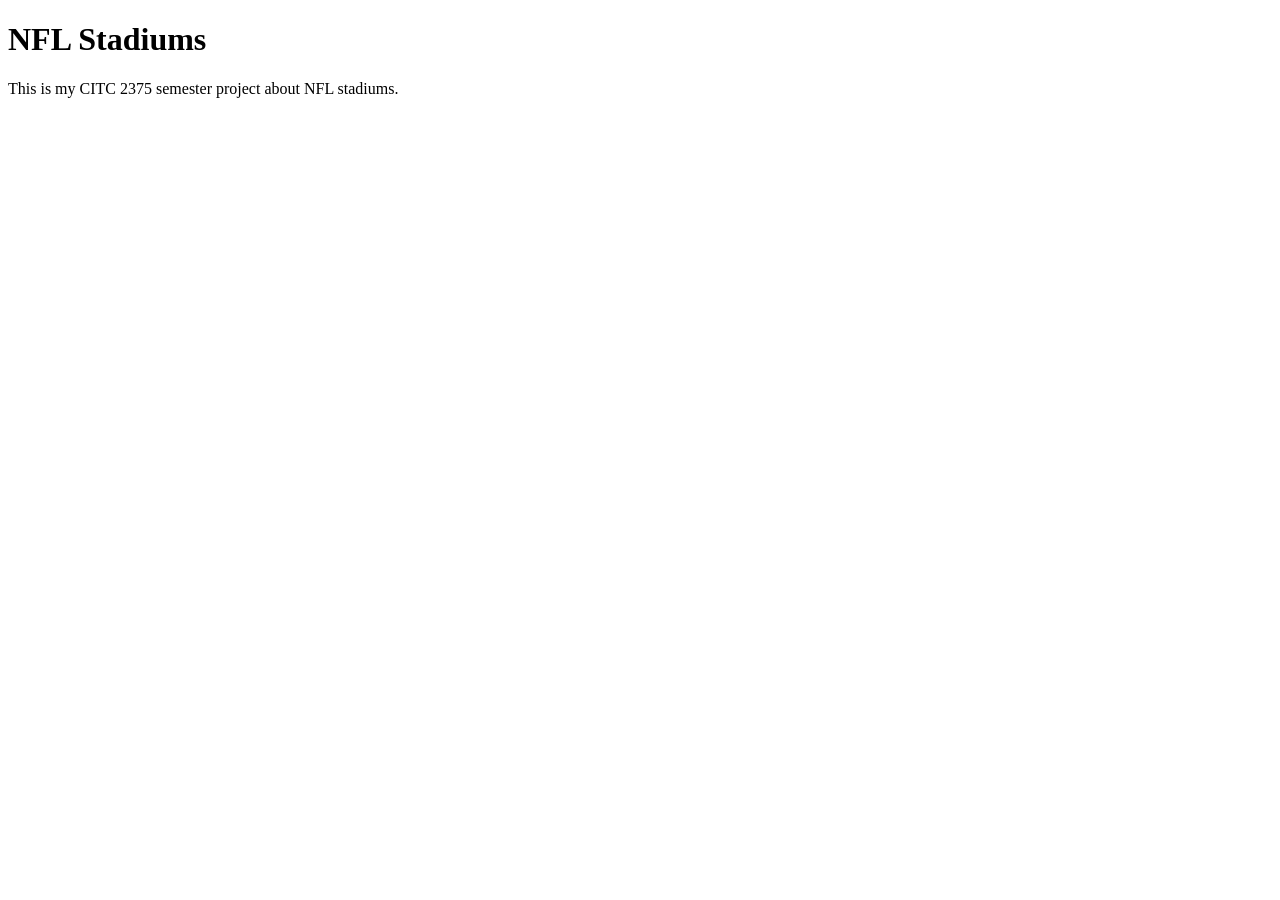
==== client/index.html @ 0c6fed37 "changed project description" ====
<!doctype html>
<html lang="en">
<head>
  <meta charset="UTF-8">
  <meta name="viewport" content="width=device-width, initial-scale=1.0">
  <title>NFL Stadiums</title>
</head>
<body>
  <header>
    <h1>NFL Stadiums</h1>
  </header>
  <main>
    <p>This is my CITC 2375 semester project about NFL stadiums.</p>
  </main>
</body>
</html>
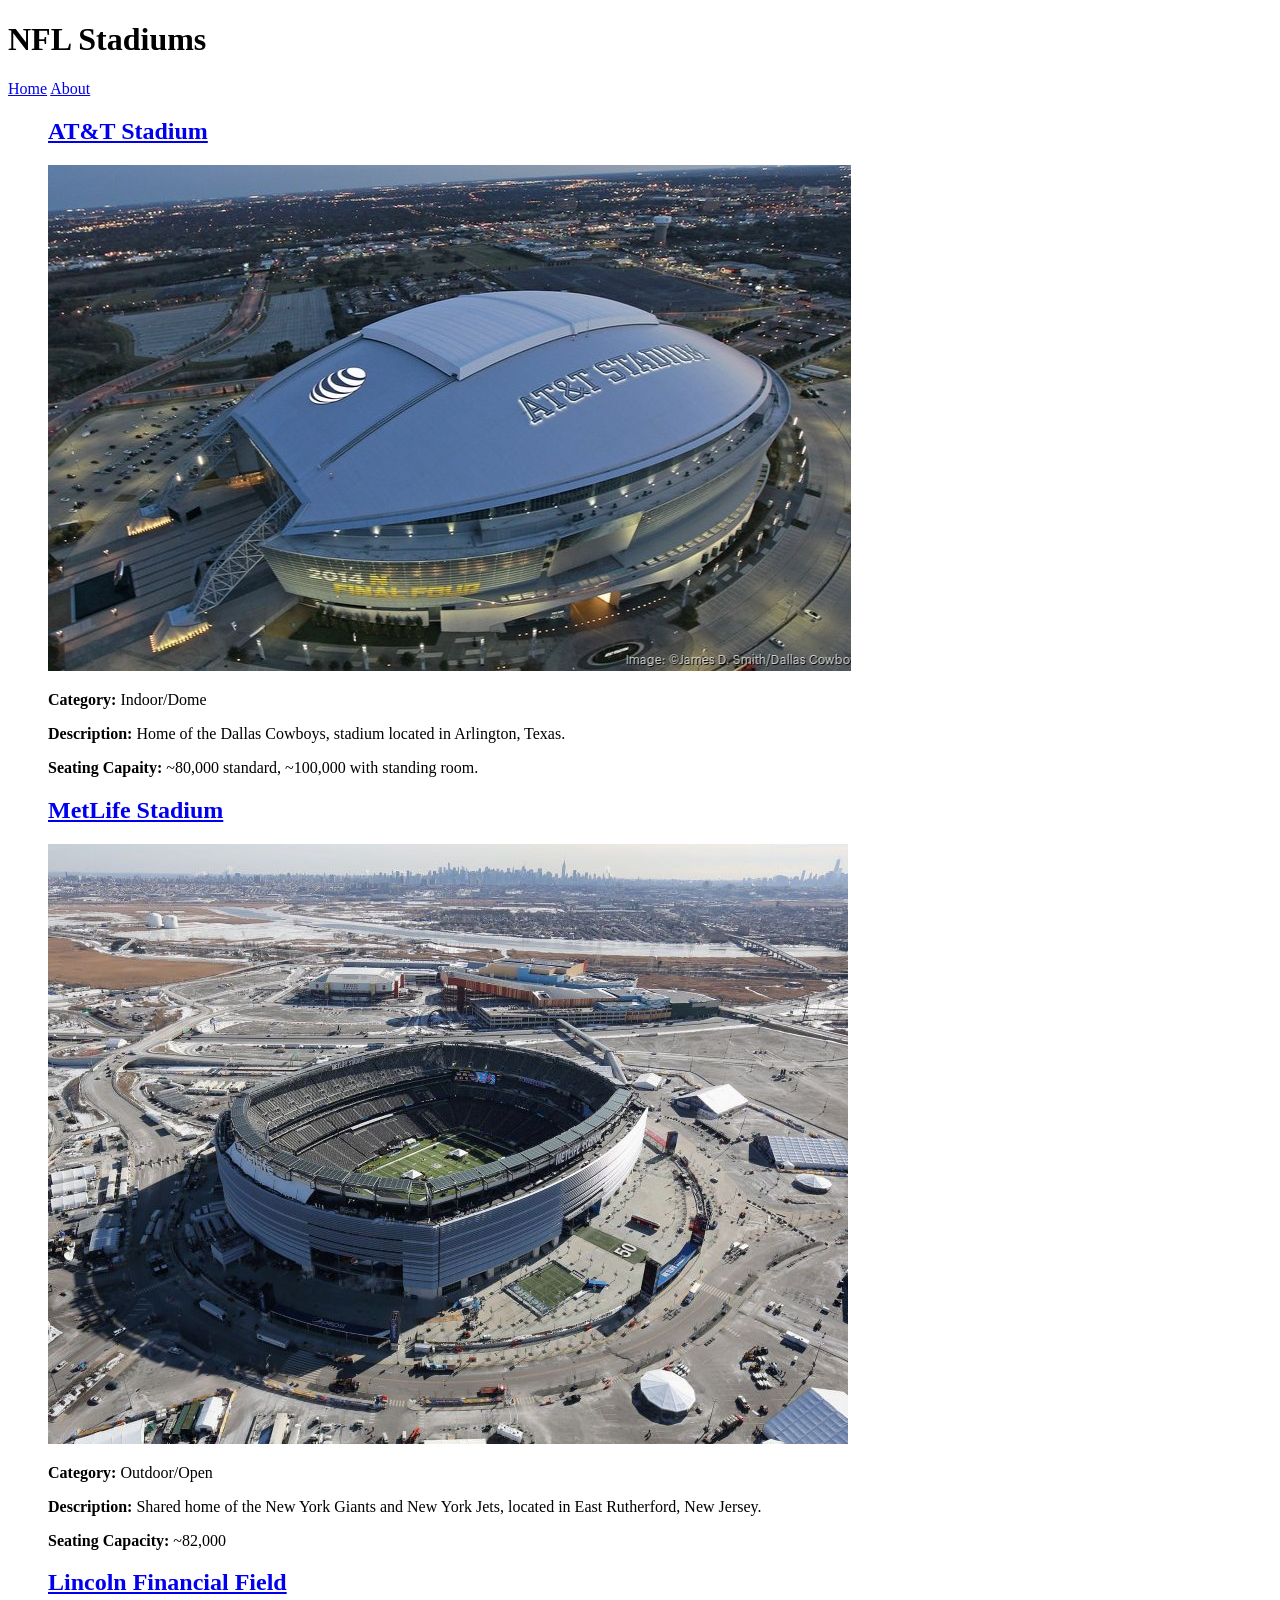
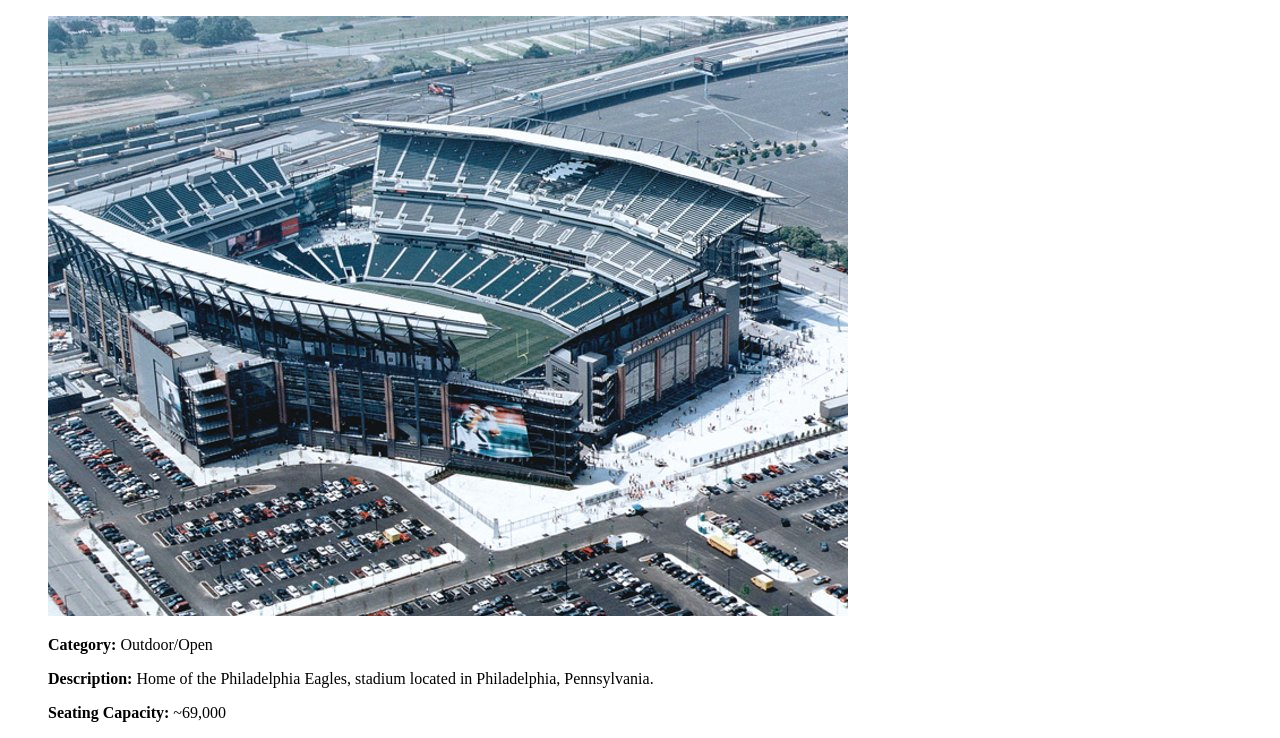
==== commit 0ff24b92: "Project checkpoint 2: semantic HTML and project pages" ====
--- a/client/index.html
+++ b/client/index.html
@@ -3,14 +3,55 @@
 <head>
   <meta charset="UTF-8">
   <meta name="viewport" content="width=device-width, initial-scale=1.0">
-  <title>NFL Stadiums</title>
+  <title>NFL Stadiums Collection</title>
 </head>
 <body>
   <header>
     <h1>NFL Stadiums</h1>
   </header>
+  <nav>
+    <a href="index.html" target="_blank">Home</href></a>
+    <a href="about.html" target="_blank">About</href></a>
+  </nav>  
   <main>
-    <p>This is my CITC 2375 semester project about NFL stadiums.</p>
+      <!-- Dallas Cowboys -->
+    <figure>
+      <article>
+        <a href="https://www.attstadium.com/" target="_blank">
+          <h2>AT&T Stadium</h2>
+        </a>
+        <img src="images\AttStadium.jpg" alt="AT&T Stadium">
+        <p><strong>Category:</strong> Indoor/Dome</p>
+        <p><strong>Description:</strong> Home of the Dallas Cowboys, stadium located in Arlington, Texas.</p>
+        <p><strong>Seating Capaity:</strong> ~80,000 standard, ~100,000 with standing room.</p>
+      </article>
+    </figure>
+    <figure> 
+      <!-- New York Giants -->
+      <article>
+        <a href="https://www.metlifestadium.com/" target="_blank">
+          <h2>MetLife Stadium</h2>
+        </a>
+        <img src="images\Metlife.jpg" alt="Metlife Stadium">
+        <p><strong>Category:</strong> Outdoor/Open</p>
+        <p><strong>Description:</strong> Shared home of the New York Giants and New York Jets, located in East Rutherford, New Jersey.</p>
+        <p><strong>Seating Capacity:</strong> ~82,000</p>
+      </article>
+    </figure>
+    <figure>
+      <!-- Philadelphia Eagles -->
+      <article>
+        <a href="https://www.merriam-webster.com/dictionary/cry%20baby" target="_blank">
+          <h2>Lincoln Financial Field</h2>
+        </a>
+        <img src="images\TheLinc.jpg" alt="Lincoln Financial Field">
+        <p><strong>Category:</strong> Outdoor/Open</p>
+        <p><strong>Description:</strong> Home of the Philadelphia Eagles, stadium located in Philadelphia, Pennsylvania.</p>
+        <p><strong>Seating Capacity:</strong> ~69,000</p>
+      </article>
+    </figure>
   </main>
+  <footer>
+    </footer> 
 </body>
 </html>
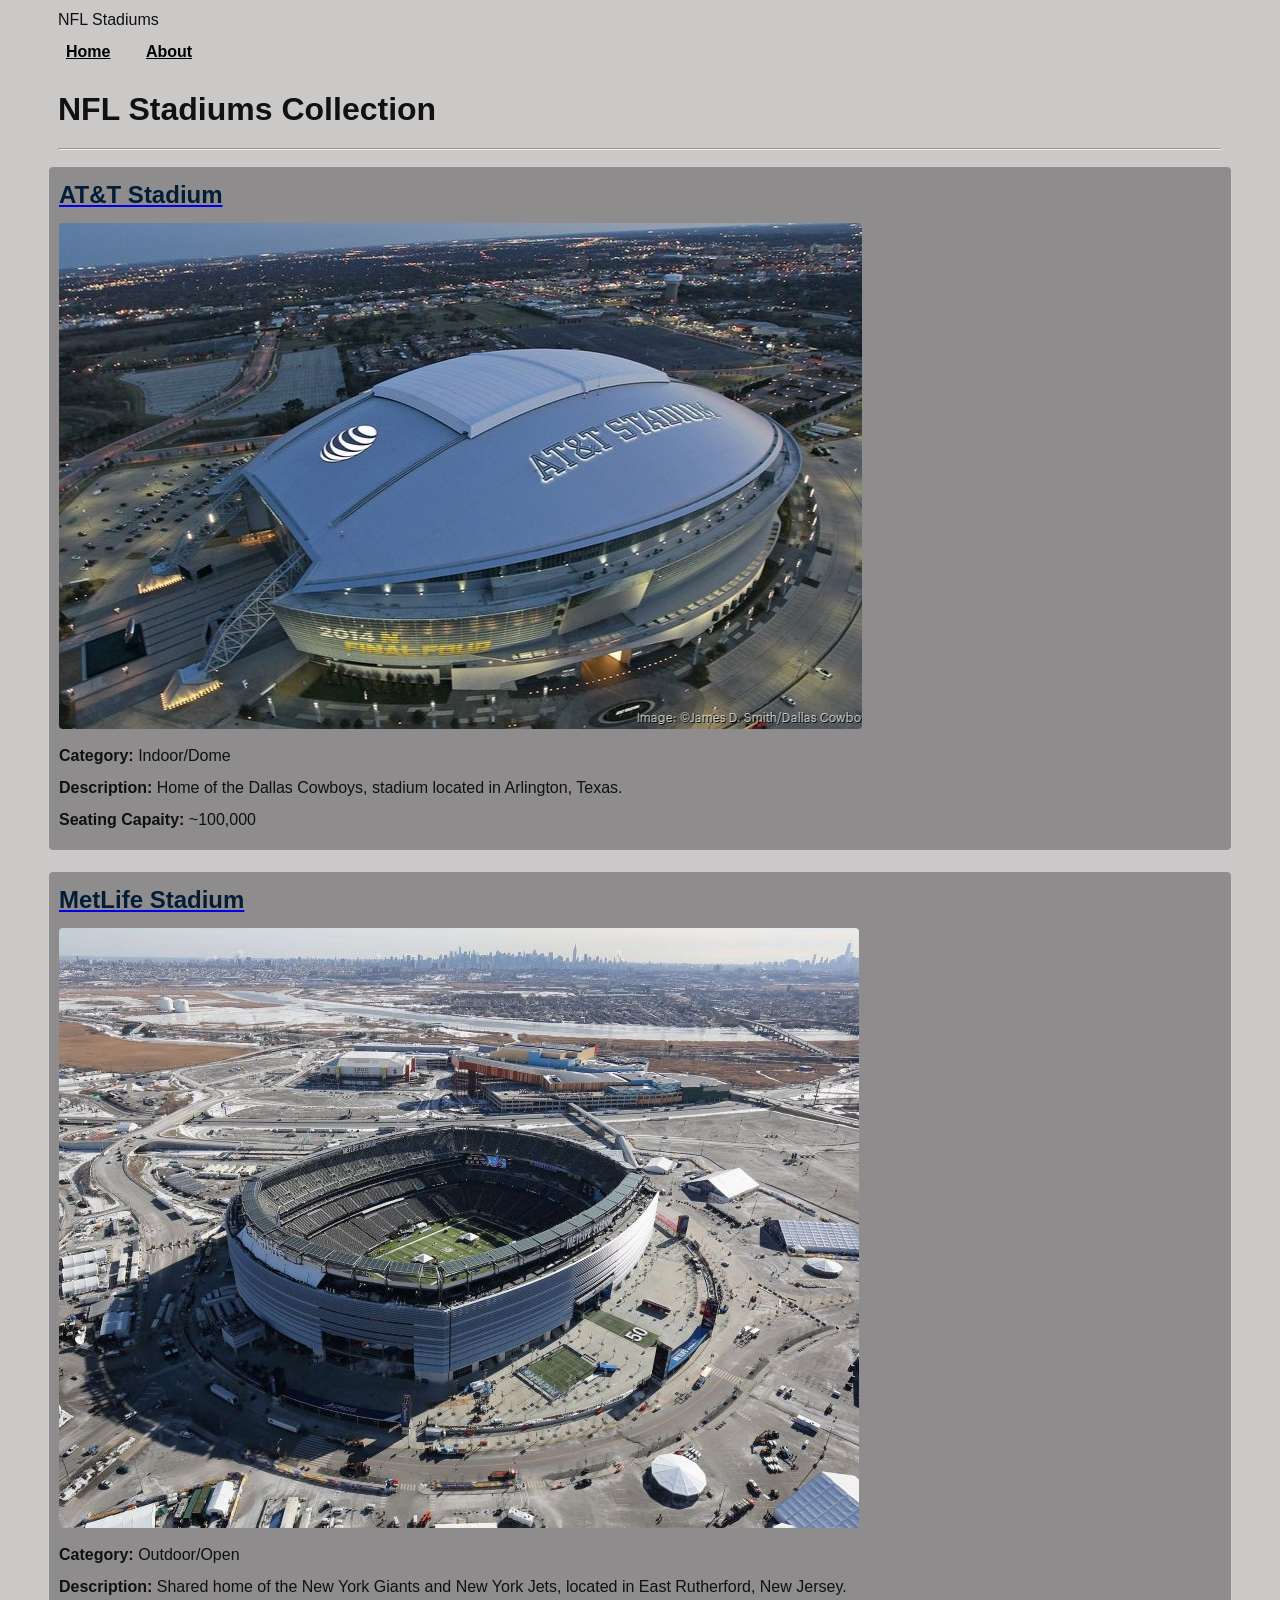
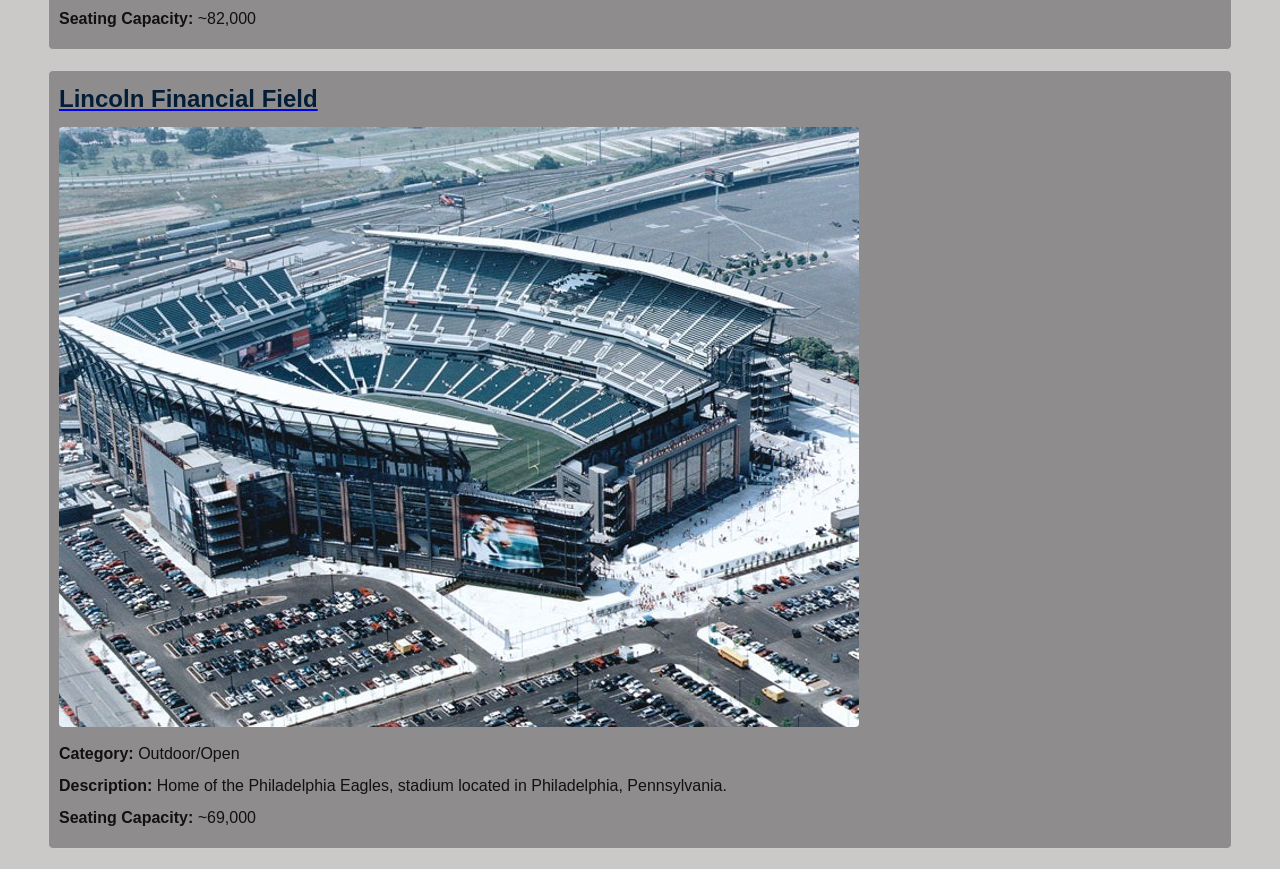
==== commit 8e762118: "Project checkpoint 3: CSS foundation" ====
--- a/client/index.html
+++ b/client/index.html
@@ -1,57 +1,78 @@
 <!doctype html>
 <html lang="en">
-<head>
-  <meta charset="UTF-8">
-  <meta name="viewport" content="width=device-width, initial-scale=1.0">
-  <title>NFL Stadiums Collection</title>
-</head>
-<body>
-  <header>
-    <h1>NFL Stadiums</h1>
-  </header>
-  <nav>
-    <a href="index.html" target="_blank">Home</href></a>
-    <a href="about.html" target="_blank">About</href></a>
-  </nav>  
-  <main>
-      <!-- Dallas Cowboys -->
-    <figure>
-      <article>
-        <a href="https://www.attstadium.com/" target="_blank">
-          <h2>AT&T Stadium</h2>
-        </a>
-        <img src="images\AttStadium.jpg" alt="AT&T Stadium">
-        <p><strong>Category:</strong> Indoor/Dome</p>
-        <p><strong>Description:</strong> Home of the Dallas Cowboys, stadium located in Arlington, Texas.</p>
-        <p><strong>Seating Capaity:</strong> ~80,000 standard, ~100,000 with standing room.</p>
-      </article>
-    </figure>
-    <figure> 
-      <!-- New York Giants -->
-      <article>
-        <a href="https://www.metlifestadium.com/" target="_blank">
-          <h2>MetLife Stadium</h2>
-        </a>
-        <img src="images\Metlife.jpg" alt="Metlife Stadium">
-        <p><strong>Category:</strong> Outdoor/Open</p>
-        <p><strong>Description:</strong> Shared home of the New York Giants and New York Jets, located in East Rutherford, New Jersey.</p>
-        <p><strong>Seating Capacity:</strong> ~82,000</p>
-      </article>
-    </figure>
-    <figure>
-      <!-- Philadelphia Eagles -->
-      <article>
-        <a href="https://www.merriam-webster.com/dictionary/cry%20baby" target="_blank">
-          <h2>Lincoln Financial Field</h2>
-        </a>
-        <img src="images\TheLinc.jpg" alt="Lincoln Financial Field">
-        <p><strong>Category:</strong> Outdoor/Open</p>
-        <p><strong>Description:</strong> Home of the Philadelphia Eagles, stadium located in Philadelphia, Pennsylvania.</p>
-        <p><strong>Seating Capacity:</strong> ~69,000</p>
-      </article>
-    </figure>
-  </main>
-  <footer>
-    </footer> 
-</body>
-</html>+  <head>
+    <meta charset="UTF-8" />
+    <meta name="viewport" content="width=device-width, initial-scale=1.0" />
+    <link rel="stylesheet" href="css/styles.css" />
+    <title>NFL Stadiums Collection</title>
+  </head>
+  <body>
+    <header>
+      <div class="content-width">
+        <p>NFL Stadiums</p>
+        <nav>
+          <a href="index.html" target="_blank">Home</a>
+          <a href="about.html" target="_blank">About</a>
+        </nav>
+      </div>
+    </header>
+
+    <main>
+      <div class="content-width">
+        <h1>NFL Stadiums Collection</h1>
+        <hr />
+        <!-- Dallas Cowboys -->
+        <figure>
+          <article class="stadium-article">
+            <a href="https://www.attstadium.com/" target="_blank">
+              <h2>AT&T Stadium</h2>
+            </a>
+            <img src="images/AttStadium.jpg" alt="AT&T Stadium" />
+            <p><strong>Category:</strong> Indoor/Dome</p>
+            <p>
+              <strong>Description:</strong> Home of the Dallas Cowboys, stadium
+              located in Arlington, Texas.
+            </p>
+            <p><strong>Seating Capaity:</strong> ~100,000</p>
+          </article>
+        </figure>
+        <figure>
+          <!-- New York Giants -->
+          <article class="stadium-article">
+            <a href="https://www.metlifestadium.com/" target="_blank">
+              <h2>MetLife Stadium</h2>
+            </a>
+            <img src="images/Metlife.jpg" alt="Metlife Stadium" />
+            <p><strong>Category:</strong> Outdoor/Open</p>
+            <p>
+              <strong>Description:</strong> Shared home of the New York Giants
+              and New York Jets, located in East Rutherford, New Jersey.
+            </p>
+            <p><strong>Seating Capacity:</strong> ~82,000</p>
+          </article>
+        </figure>
+        <figure>
+          <!-- Philadelphia Eagles -->
+          <article class="stadium-article">
+            <a
+              href="https://www.merriam-webster.com/dictionary/cry%20baby"
+              target="_blank"
+            >
+              <h2>Lincoln Financial Field</h2>
+            </a>
+            <img src="images/TheLinc.jpg" alt="Lincoln Financial Field" />
+            <p><strong>Category:</strong> Outdoor/Open</p>
+            <p>
+              <strong>Description:</strong> Home of the Philadelphia Eagles,
+              stadium located in Philadelphia, Pennsylvania.
+            </p>
+            <p><strong>Seating Capacity:</strong> ~69,000</p>
+          </article>
+        </figure>
+      </div>
+    </main>
+    <footer>
+      <div class="content-width"></div>
+    </footer>
+  </body>
+</html>
--- a/client/css/styles.css
+++ b/client/css/styles.css
@@ -0,0 +1,77 @@
+body {
+  font-family: Arial, sans-serif;
+  font-size: 16px;
+  line-height: 1.5;
+  color: #333;
+  background-color: rgb(203, 200, 200);
+}
+
+.content-width {
+  max-width: 1200px;
+  margin: auto;
+  padding-left: 50px;
+  padding-right: 50px;
+}
+
+h1 {
+  font-size: 2em;
+  font-weight: bold;
+  color: #111111;
+  margin-bottom: 15px;
+}
+
+h2 {
+  font-size: 1.5em;
+  font-weight: bold;
+  color: #041d36;
+  margin-top: 0;
+  margin-bottom: 10px;
+}
+
+p {
+  font-size: 1em;
+  margin-top: 0;
+  margin-bottom: 8px;
+  color: #111111;
+}
+
+.about-p {
+  padding: 20px;
+  font-size: 1em;
+  margin-top: 0;
+  margin-bottom: 8px;
+  color: #111111;
+}
+
+.stadium-article {
+  border: 1px solid #ccc;
+  border-radius: 5px;
+  padding: 10px;
+  margin-bottom: 20px;
+  margin-left: -50px;
+  margin-right: -50px;
+  background-color: #4b4a4a7a;
+}
+
+img {
+  max-width: 100%;
+  height: auto;
+  border-radius: 4px;
+  display: block;
+  margin-bottom: 15px;
+}
+
+nav a {
+  color: #000000;
+  font-weight: bold;
+  margin-right: 15px;
+  padding: 4px 8px;
+  border-radius: 4px;
+}
+
+nav a:hover,
+nav a:focus {
+  background-color: #666565;
+  color: #041d36;
+  text-decoration: underline;
+}
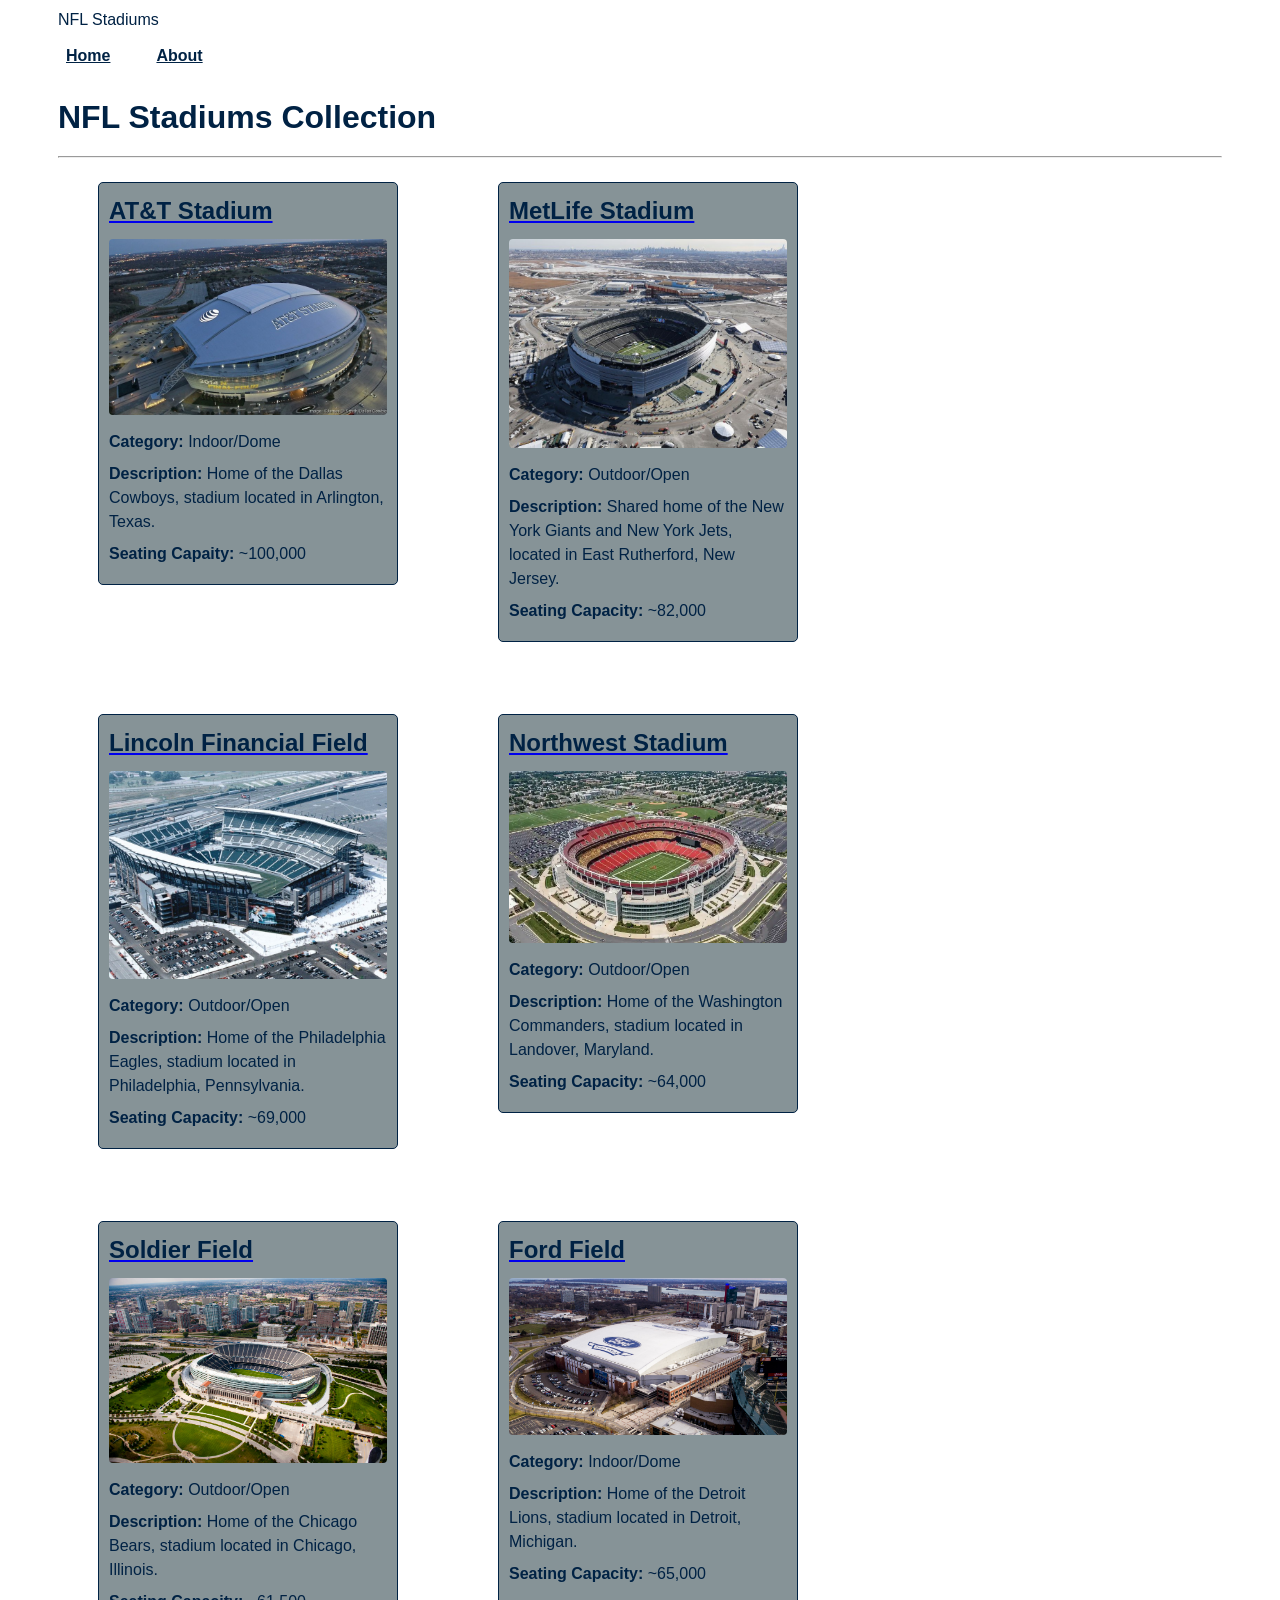
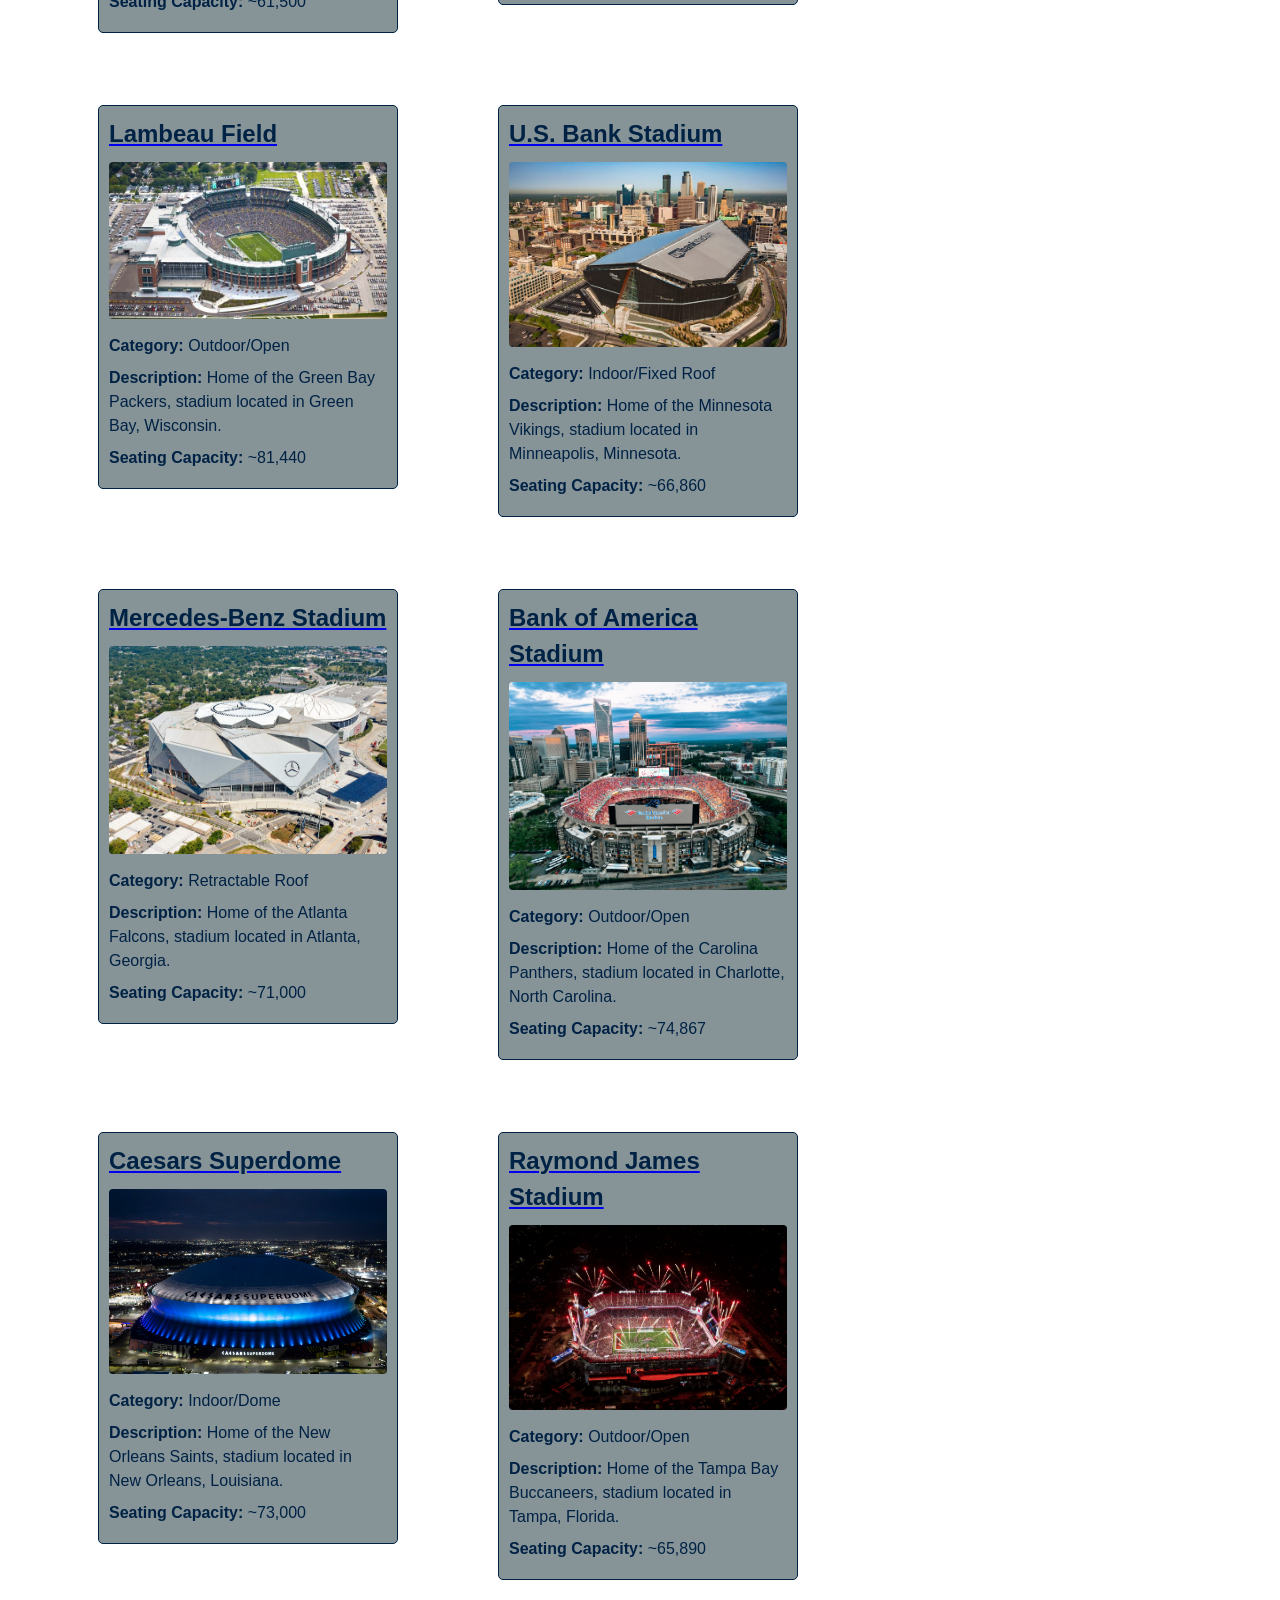
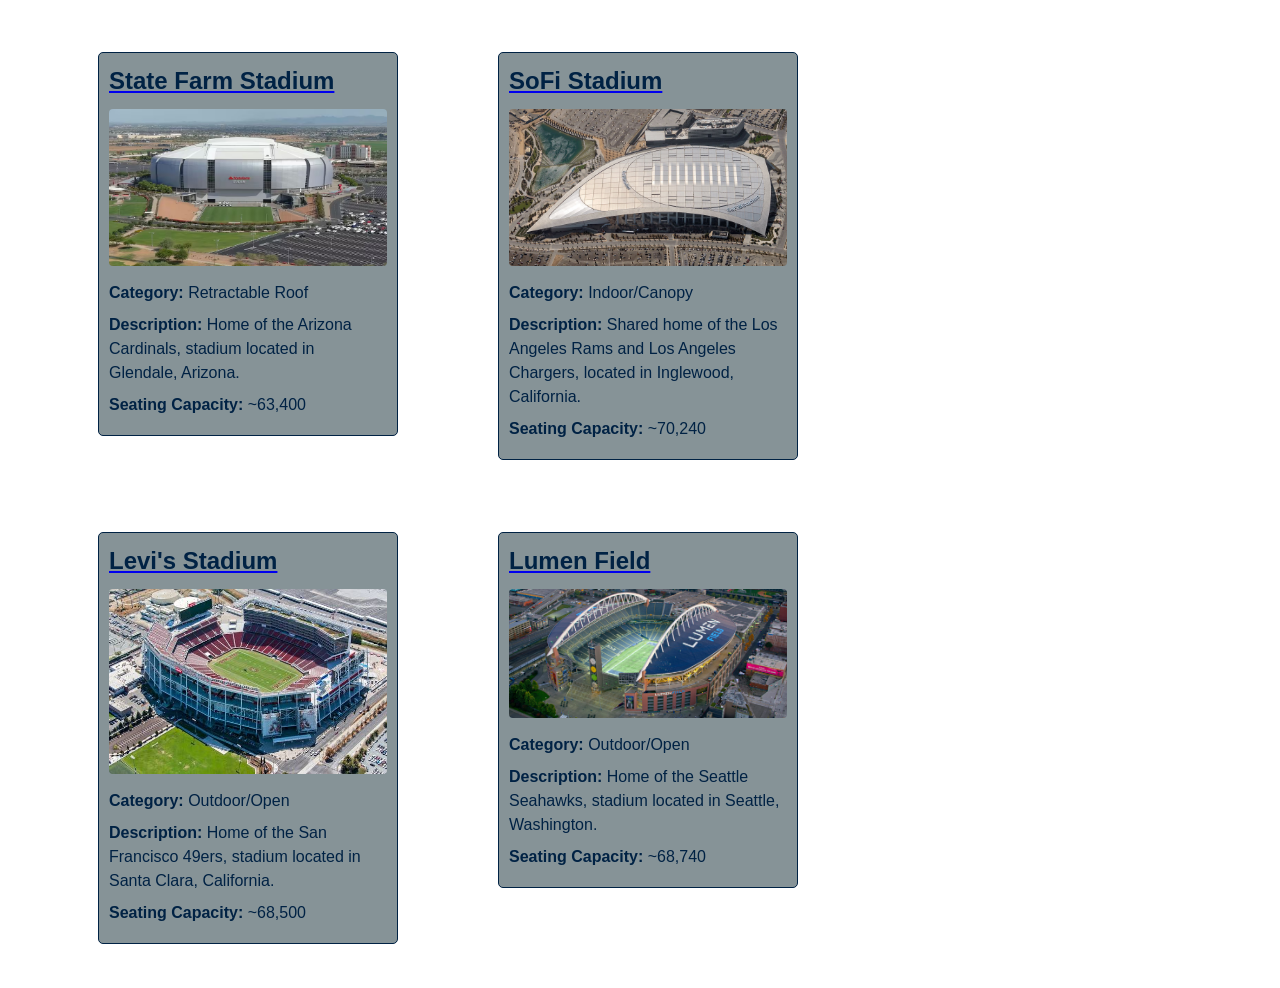
==== commit a6d5c4aa: "Project checkpoint 4: colors and Flexbox" ====
--- a/client/index.html
+++ b/client/index.html
@@ -21,54 +21,289 @@
       <div class="content-width">
         <h1>NFL Stadiums Collection</h1>
         <hr />
-        <!-- Dallas Cowboys -->
-        <figure>
-          <article class="stadium-article">
-            <a href="https://www.attstadium.com/" target="_blank">
-              <h2>AT&T Stadium</h2>
-            </a>
-            <img src="images/AttStadium.jpg" alt="AT&T Stadium" />
-            <p><strong>Category:</strong> Indoor/Dome</p>
-            <p>
-              <strong>Description:</strong> Home of the Dallas Cowboys, stadium
-              located in Arlington, Texas.
-            </p>
-            <p><strong>Seating Capaity:</strong> ~100,000</p>
-          </article>
-        </figure>
-        <figure>
-          <!-- New York Giants -->
-          <article class="stadium-article">
-            <a href="https://www.metlifestadium.com/" target="_blank">
-              <h2>MetLife Stadium</h2>
-            </a>
-            <img src="images/Metlife.jpg" alt="Metlife Stadium" />
-            <p><strong>Category:</strong> Outdoor/Open</p>
-            <p>
-              <strong>Description:</strong> Shared home of the New York Giants
-              and New York Jets, located in East Rutherford, New Jersey.
-            </p>
-            <p><strong>Seating Capacity:</strong> ~82,000</p>
-          </article>
-        </figure>
-        <figure>
-          <!-- Philadelphia Eagles -->
-          <article class="stadium-article">
-            <a
-              href="https://www.merriam-webster.com/dictionary/cry%20baby"
-              target="_blank"
-            >
-              <h2>Lincoln Financial Field</h2>
-            </a>
-            <img src="images/TheLinc.jpg" alt="Lincoln Financial Field" />
-            <p><strong>Category:</strong> Outdoor/Open</p>
-            <p>
-              <strong>Description:</strong> Home of the Philadelphia Eagles,
-              stadium located in Philadelphia, Pennsylvania.
-            </p>
-            <p><strong>Seating Capacity:</strong> ~69,000</p>
-          </article>
-        </figure>
+        <div class="item-list">
+          <!-- Dallas Cowboys -->
+          <figure>
+            <article class="stadium-article">
+              <a href="https://www.attstadium.com/" target="_blank">
+                <h2>AT&T Stadium</h2>
+              </a>
+              <img src="images/AttStadium.jpg" alt="AT&T Stadium" />
+              <p><strong>Category:</strong> Indoor/Dome</p>
+              <p>
+                <strong>Description:</strong> Home of the Dallas Cowboys,
+                stadium located in Arlington, Texas.
+              </p>
+              <p><strong>Seating Capaity:</strong> ~100,000</p>
+            </article>
+          </figure>
+          <figure>
+            <!-- New York Giants -->
+            <article class="stadium-article">
+              <a href="https://www.metlifestadium.com/" target="_blank">
+                <h2>MetLife Stadium</h2>
+              </a>
+              <img src="images/Metlife.jpg" alt="Metlife Stadium" />
+              <p><strong>Category:</strong> Outdoor/Open</p>
+              <p>
+                <strong>Description:</strong> Shared home of the New York Giants
+                and New York Jets, located in East Rutherford, New Jersey.
+              </p>
+              <p><strong>Seating Capacity:</strong> ~82,000</p>
+            </article>
+          </figure>
+          <figure>
+            <!-- Philadelphia Eagles -->
+            <article class="stadium-article">
+              <a
+                href="https://www.merriam-webster.com/dictionary/cry%20baby"
+                target="_blank"
+              >
+                <h2>Lincoln Financial Field</h2>
+              </a>
+              <img src="images/TheLinc.jpg" alt="Lincoln Financial Field" />
+              <p><strong>Category:</strong> Outdoor/Open</p>
+              <p>
+                <strong>Description:</strong> Home of the Philadelphia Eagles,
+                stadium located in Philadelphia, Pennsylvania.
+              </p>
+              <p><strong>Seating Capacity:</strong> ~69,000</p>
+            </article>
+          </figure>
+          <figure>
+            <!-- Washington Commanders -->
+            <article class="stadium-article">
+              <a href="https://northweststadium.com/" target="_blank">
+                <h2>Northwest Stadium</h2>
+              </a>
+              <img src="images/NorthwestStadium.jpg" alt="Northwest Stadium" />
+              <p><strong>Category:</strong> Outdoor/Open</p>
+              <p>
+                <strong>Description:</strong> Home of the Washington Commanders,
+                stadium located in Landover, Maryland.
+              </p>
+              <p><strong>Seating Capacity:</strong> ~64,000</p>
+            </article>
+          </figure>
+          <!-- NFC NORTH -->
+          <figure>
+            <article class="stadium-article">
+              <a href="https://www.soldierfield.com/" target="_blank">
+                <h2>Soldier Field</h2>
+              </a>
+              <img
+                src="images/SoldierField.jpg"
+                alt="Soldier Field"
+              />
+              <p><strong>Category:</strong> Outdoor/Open</p>
+              <p>
+                <strong>Description:</strong> Home of the Chicago Bears, stadium
+                located in Chicago, Illinois.
+              </p>
+              <p><strong>Seating Capacity:</strong> ~61,500</p>
+            </article>
+          </figure>
+
+          <figure>
+            <article class="stadium-article">
+              <a href="https://www.fordfield.com/" target="_blank">
+                <h2>Ford Field</h2>
+              </a>
+              <img
+                src="images/FordField.jpg"
+                alt="Ford Field"
+              />
+              <p><strong>Category:</strong> Indoor/Dome</p>
+              <p>
+                <strong>Description:</strong> Home of the Detroit Lions, stadium
+                located in Detroit, Michigan.
+              </p>
+              <p><strong>Seating Capacity:</strong> ~65,000</p>
+            </article>
+          </figure>
+
+          <figure>
+            <article class="stadium-article">
+              <a href="https://www.lambeaufield.com/" target="_blank">
+                <h2>Lambeau Field</h2>
+              </a>
+              <img
+                src="images/LambeauField.jpg"
+                alt="Lambeau Field"
+              />
+              <p><strong>Category:</strong> Outdoor/Open</p>
+              <p>
+                <strong>Description:</strong> Home of the Green Bay Packers,
+                stadium located in Green Bay, Wisconsin.
+              </p>
+              <p><strong>Seating Capacity:</strong> ~81,440</p>
+            </article>
+          </figure>
+
+          <figure>
+            <article class="stadium-article">
+              <a href="https://www.usbankstadium.com/" target="_blank">
+                <h2>U.S. Bank Stadium</h2>
+              </a>
+              <img
+                src="images/UsBankStadium.jpg"
+                alt="U.S. Bank Stadium"
+              />
+              <p><strong>Category:</strong> Indoor/Fixed Roof</p>
+              <p>
+                <strong>Description:</strong> Home of the Minnesota Vikings,
+                stadium located in Minneapolis, Minnesota.
+              </p>
+              <p><strong>Seating Capacity:</strong> ~66,860</p>
+            </article>
+          </figure>
+
+          <!-- NFC SOUTH -->
+          <figure>
+            <article class="stadium-article">
+              <a href="https://mercedesbenzstadium.com/" target="_blank">
+                <h2>Mercedes-Benz Stadium</h2>
+              </a>
+              <img
+                src="images/MercedesBenzStadium.jpg"
+                alt="Mercedes-Benz Stadium"
+              />
+              <p><strong>Category:</strong> Retractable Roof</p>
+              <p>
+                <strong>Description:</strong> Home of the Atlanta Falcons,
+                stadium located in Atlanta, Georgia.
+              </p>
+              <p><strong>Seating Capacity:</strong> ~71,000</p>
+            </article>
+          </figure>
+
+          <figure>
+            <article class="stadium-article">
+              <a href="https://www.panthers.com/stadium/" target="_blank">
+                <h2>Bank of America Stadium</h2>
+              </a>
+              <img
+                src="images/BankOfAmericaStadium.jpeg"
+                alt="Bank of America Stadium"
+              />
+              <p><strong>Category:</strong> Outdoor/Open</p>
+              <p>
+                <strong>Description:</strong> Home of the Carolina Panthers,
+                stadium located in Charlotte, North Carolina.
+              </p>
+              <p><strong>Seating Capacity:</strong> ~74,867</p>
+            </article>
+          </figure>
+
+          <figure>
+            <article class="stadium-article">
+              <a href="https://www.caesarsSuperdome.com/" target="_blank">
+                <h2>Caesars Superdome</h2>
+              </a>
+              <img
+                src="images/CeasarsSuperdome.jpg"
+                alt="Caesars Superdome"
+              />
+              <p><strong>Category:</strong> Indoor/Dome</p>
+              <p>
+                <strong>Description:</strong> Home of the New Orleans Saints,
+                stadium located in New Orleans, Louisiana.
+              </p>
+              <p><strong>Seating Capacity:</strong> ~73,000</p>
+            </article>
+          </figure>
+
+          <figure>
+            <article class="stadium-article">
+              <a href="https://raymondjamesstadium.com/" target="_blank">
+                <h2>Raymond James Stadium</h2>
+              </a>
+              <img
+                src="images/RaymondJamesStadium.jpeg"
+                alt="Raymond James Stadium"
+              />
+              <p><strong>Category:</strong> Outdoor/Open</p>
+              <p>
+                <strong>Description:</strong> Home of the Tampa Bay Buccaneers,
+                stadium located in Tampa, Florida.
+              </p>
+              <p><strong>Seating Capacity:</strong> ~65,890</p>
+            </article>
+          </figure>
+
+          <!-- NFC WEST -->
+          <figure>
+            <article class="stadium-article">
+              <a href="https://www.statefarmstadium.com/" target="_blank">
+                <h2>State Farm Stadium</h2>
+              </a>
+              <img
+                src="images/StateFarmStadium.jpeg"
+                alt="State Farm Stadium"
+              />
+              <p><strong>Category:</strong> Retractable Roof</p>
+              <p>
+                <strong>Description:</strong> Home of the Arizona Cardinals,
+                stadium located in Glendale, Arizona.
+              </p>
+              <p><strong>Seating Capacity:</strong> ~63,400</p>
+            </article>
+          </figure>
+
+          <figure>
+            <article class="stadium-article">
+              <a href="https://www.sofistadium.com/" target="_blank">
+                <h2>SoFi Stadium</h2>
+              </a>
+              <img
+                src="images/SofiStadium.jpg"
+                alt="SoFi Stadium"
+              />
+              <p><strong>Category:</strong> Indoor/Canopy</p>
+              <p>
+                <strong>Description:</strong> Shared home of the Los Angeles
+                Rams and Los Angeles Chargers, located in Inglewood, California.
+              </p>
+              <p><strong>Seating Capacity:</strong> ~70,240</p>
+            </article>
+          </figure>
+
+          <figure>
+            <article class="stadium-article">
+              <a href="https://www.levisstadium.com/" target="_blank">
+                <h2>Levi's Stadium</h2>
+              </a>
+              <img
+                src="images/LevisStadium.jpg"
+                alt="Levi's Stadium"
+              />
+              <p><strong>Category:</strong> Outdoor/Open</p>
+              <p>
+                <strong>Description:</strong> Home of the San Francisco 49ers,
+                stadium located in Santa Clara, California.
+              </p>
+              <p><strong>Seating Capacity:</strong> ~68,500</p>
+            </article>
+          </figure>
+
+          <figure>
+            <article class="stadium-article">
+              <a href="https://www.lumenfield.com/" target="_blank">
+                <h2>Lumen Field</h2>
+              </a>
+              <img
+                src="images/LumenField.jpg"
+                alt="Lumen Field"
+              />
+              <p><strong>Category:</strong> Outdoor/Open</p>
+              <p>
+                <strong>Description:</strong> Home of the Seattle Seahawks,
+                stadium located in Seattle, Washington.
+              </p>
+              <p><strong>Seating Capacity:</strong> ~68,740</p>
+            </article>
+          </figure>
+        </div>
       </div>
     </main>
     <footer>
--- a/client/css/styles.css
+++ b/client/css/styles.css
@@ -1,9 +1,16 @@
+:root {
+  --color-background: #ffffff;
+  --color-surface: #869397;
+  --color-text: #002244;
+  --color-accent: #002244;
+}
+
 body {
   font-family: Arial, sans-serif;
   font-size: 16px;
   line-height: 1.5;
-  color: #333;
-  background-color: rgb(203, 200, 200);
+  color: var(--color-text);
+  background-color: var(--color-background);
 }
 
 .content-width {
@@ -16,14 +23,14 @@
 h1 {
   font-size: 2em;
   font-weight: bold;
-  color: #111111;
+  color: var(--color-text);
   margin-bottom: 15px;
 }
 
 h2 {
   font-size: 1.5em;
   font-weight: bold;
-  color: #041d36;
+  color: var(--color-text);
   margin-top: 0;
   margin-bottom: 10px;
 }
@@ -32,7 +39,7 @@
   font-size: 1em;
   margin-top: 0;
   margin-bottom: 8px;
-  color: #111111;
+  color: var(--color-text);
 }
 
 .about-p {
@@ -40,17 +47,15 @@
   font-size: 1em;
   margin-top: 0;
   margin-bottom: 8px;
-  color: #111111;
+  color: var(--color-text);
 }
 
 .stadium-article {
-  border: 1px solid #ccc;
+  border: 1px solid var(--color-accent);
   border-radius: 5px;
   padding: 10px;
   margin-bottom: 20px;
-  margin-left: -50px;
-  margin-right: -50px;
-  background-color: #4b4a4a7a;
+  background-color: var(--color-surface);
 }
 
 img {
@@ -62,7 +67,7 @@
 }
 
 nav a {
-  color: #000000;
+  color: var(--color-text);
   font-weight: bold;
   margin-right: 15px;
   padding: 4px 8px;
@@ -71,7 +76,36 @@
 
 nav a:hover,
 nav a:focus {
-  background-color: #666565;
-  color: #041d36;
+  background-color: var(--color-surface);
+  color: var(--color-accent);
   text-decoration: underline;
 }
+
+nav {
+  display: flex;
+  align-items: center;
+  gap: 15px;
+  flex-wrap: wrap;
+}
+
+.item-list {
+  display: flex;
+  flex-wrap: wrap;
+  gap: 20px;
+}
+
+figure {
+  flex: 0 1 300px;
+}
+
+.stadium-article {
+  transition: transform 0.3s cubic-bezier(0.2, 0.8, 0.2, 1), box-shadow 0.3s ease;
+  position: relative;
+  z-index: 1;
+}
+
+.stadium-article:hover {
+  transform: translateY(-10px) scale(1.08);
+  z-index: 100;
+  box-shadow: 0 20px 30px rgba(0, 0, 0, 0.3);
+}
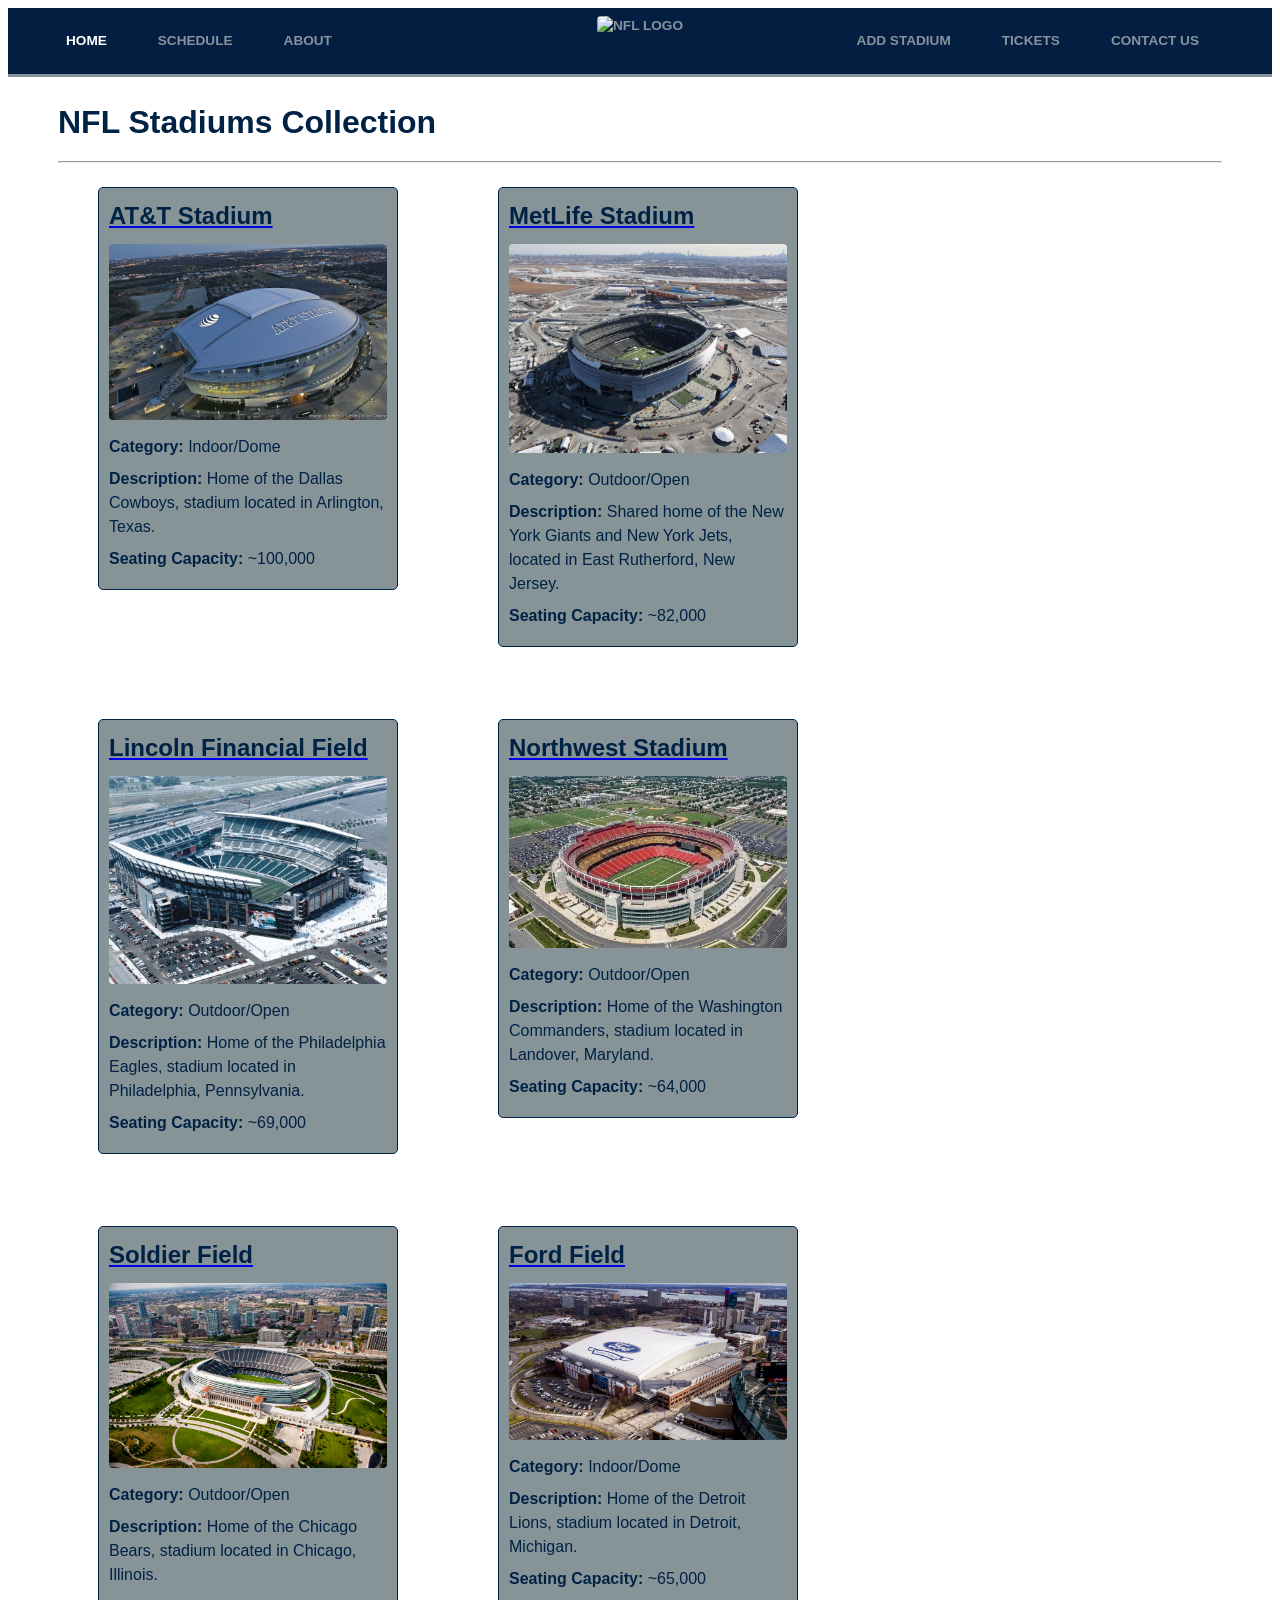
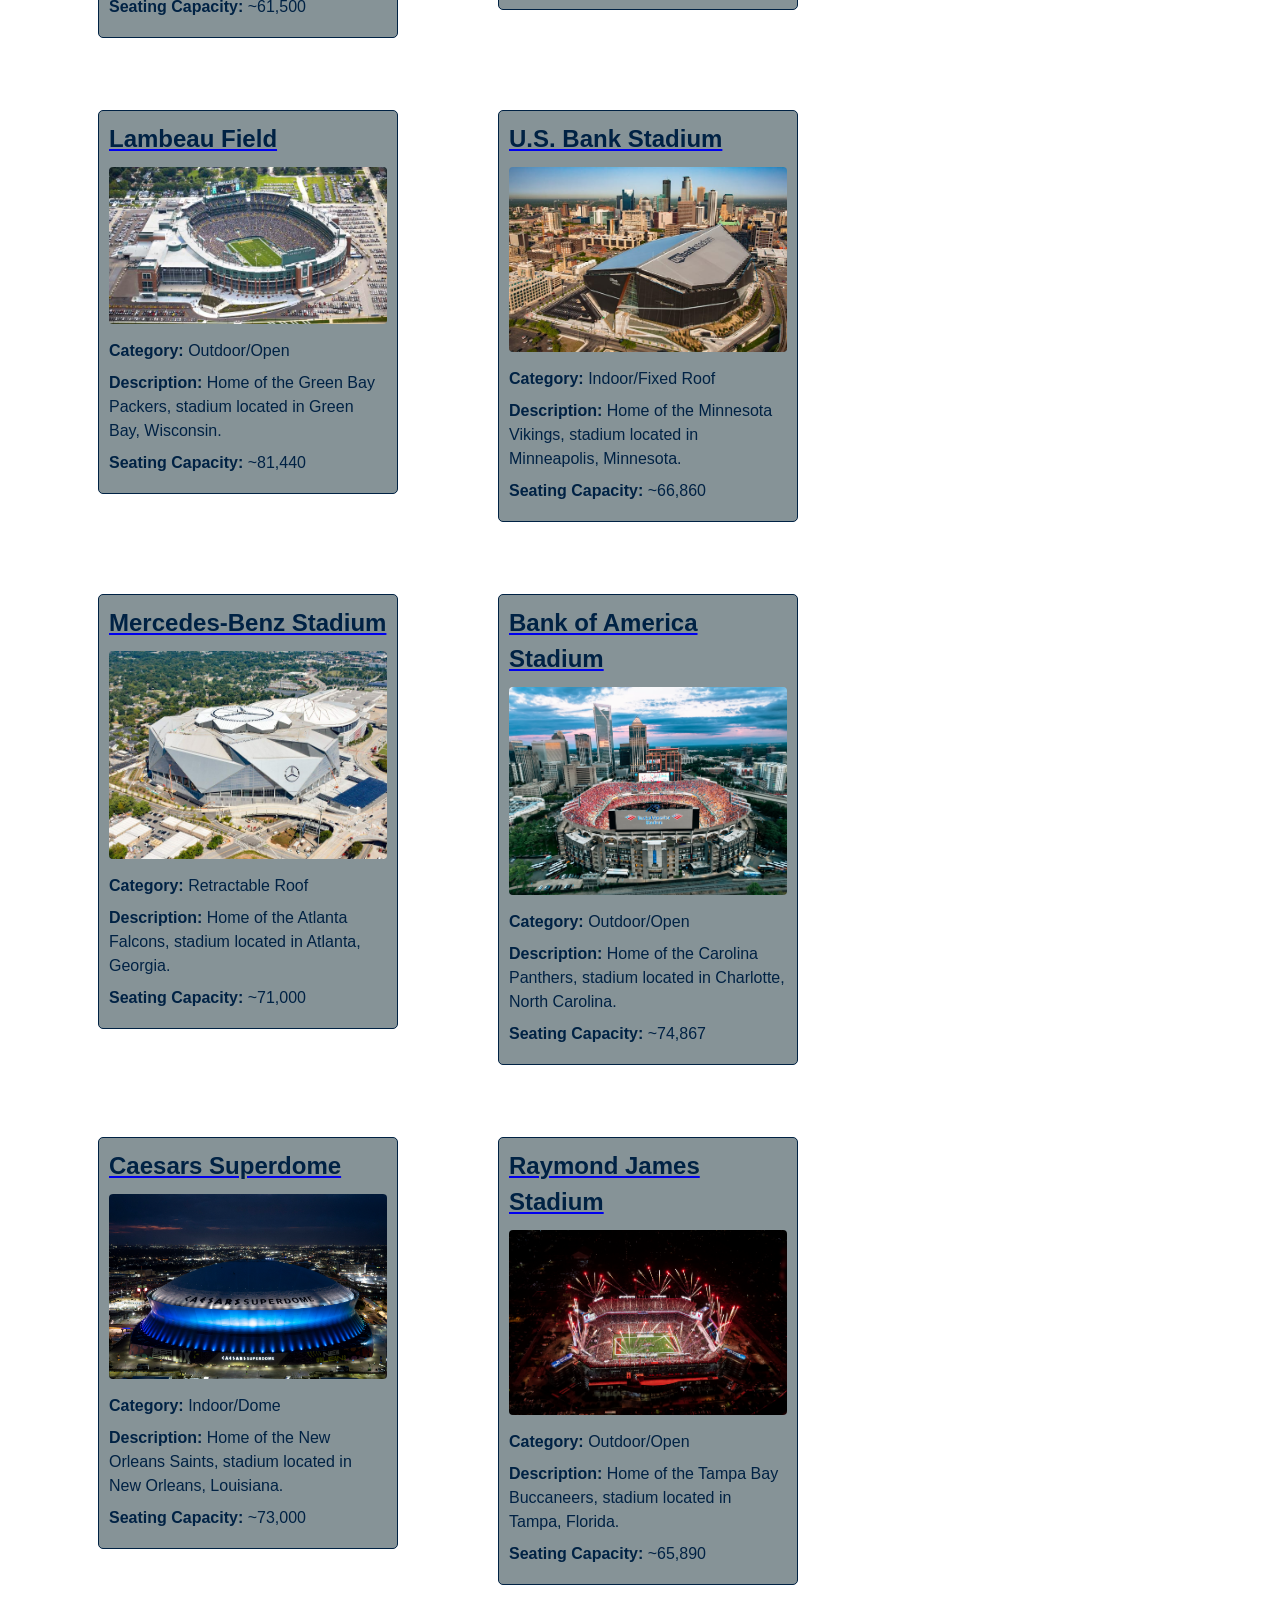
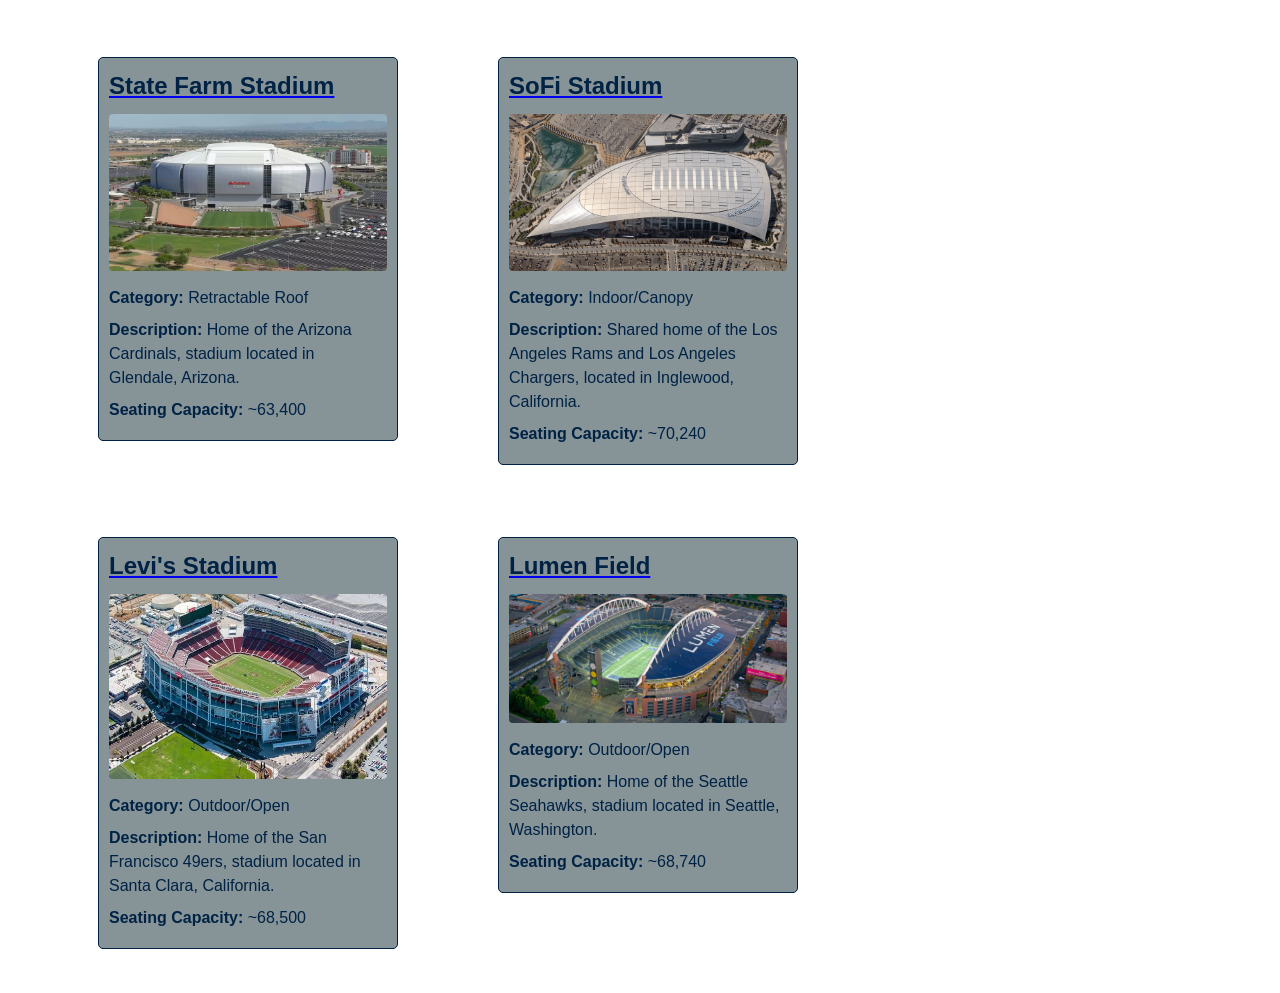
==== commit 5ce34b46: "Project checkpoint 5: forms and tables" ====
--- a/client/index.html
+++ b/client/index.html
@@ -7,12 +7,24 @@
     <title>NFL Stadiums Collection</title>
   </head>
   <body>
-    <header>
-      <div class="content-width">
-        <p>NFL Stadiums</p>
-        <nav>
-          <a href="index.html" target="_blank">Home</a>
-          <a href="about.html" target="_blank">About</a>
+    <header class="site-header">
+      <div class="content-width header-inner">
+        <nav class="nav-left">
+          <a href="index.html" class="active">Home</a>
+          <a href="#">Schedule</a>
+          <a href="about.html">About</a>
+        </nav>
+
+        <div class="site-branding">
+          <a href="index.html">
+            <img src="https://upload.wikimedia.org/wikipedia/en/a/a2/National_Football_League_logo.svg" alt="NFL Logo" class="header-logo">
+          </a>
+        </div>
+
+        <nav class="nav-right">
+          <a href="add.html">Add Stadium</a>
+          <a href="#">Tickets</a>
+          <a href="#">Contact Us</a>
         </nav>
       </div>
     </header>
@@ -22,6 +34,7 @@
         <h1>NFL Stadiums Collection</h1>
         <hr />
         <div class="item-list">
+          <!-- NFC EAST -->
           <!-- Dallas Cowboys -->
           <figure>
             <article class="stadium-article">
@@ -34,16 +47,17 @@
                 <strong>Description:</strong> Home of the Dallas Cowboys,
                 stadium located in Arlington, Texas.
               </p>
-              <p><strong>Seating Capaity:</strong> ~100,000</p>
-            </article>
-          </figure>
-          <figure>
-            <!-- New York Giants -->
+              <p><strong>Seating Capacity:</strong> ~100,000</p>
+            </article>
+          </figure>
+
+          <!-- New York Giants -->
+          <figure>
             <article class="stadium-article">
               <a href="https://www.metlifestadium.com/" target="_blank">
                 <h2>MetLife Stadium</h2>
               </a>
-              <img src="images/Metlife.jpg" alt="Metlife Stadium" />
+              <img src="images/Metlife.jpg" alt="MetLife Stadium" />
               <p><strong>Category:</strong> Outdoor/Open</p>
               <p>
                 <strong>Description:</strong> Shared home of the New York Giants
@@ -52,13 +66,11 @@
               <p><strong>Seating Capacity:</strong> ~82,000</p>
             </article>
           </figure>
-          <figure>
-            <!-- Philadelphia Eagles -->
-            <article class="stadium-article">
-              <a
-                href="https://www.merriam-webster.com/dictionary/cry%20baby"
-                target="_blank"
-              >
+
+          <!-- Philadelphia Eagles -->
+          <figure>
+            <article class="stadium-article">
+              <a href="https://www.lincolnfinancialfield.com/" target="_blank">
                 <h2>Lincoln Financial Field</h2>
               </a>
               <img src="images/TheLinc.jpg" alt="Lincoln Financial Field" />
@@ -70,8 +82,9 @@
               <p><strong>Seating Capacity:</strong> ~69,000</p>
             </article>
           </figure>
-          <figure>
-            <!-- Washington Commanders -->
+
+          <!-- Washington Commanders -->
+          <figure>
             <article class="stadium-article">
               <a href="https://northweststadium.com/" target="_blank">
                 <h2>Northwest Stadium</h2>
@@ -85,16 +98,14 @@
               <p><strong>Seating Capacity:</strong> ~64,000</p>
             </article>
           </figure>
+
           <!-- NFC NORTH -->
           <figure>
             <article class="stadium-article">
               <a href="https://www.soldierfield.com/" target="_blank">
                 <h2>Soldier Field</h2>
               </a>
-              <img
-                src="images/SoldierField.jpg"
-                alt="Soldier Field"
-              />
+              <img src="images/SoldierField.jpg" alt="Soldier Field" />
               <p><strong>Category:</strong> Outdoor/Open</p>
               <p>
                 <strong>Description:</strong> Home of the Chicago Bears, stadium
@@ -109,10 +120,7 @@
               <a href="https://www.fordfield.com/" target="_blank">
                 <h2>Ford Field</h2>
               </a>
-              <img
-                src="images/FordField.jpg"
-                alt="Ford Field"
-              />
+              <img src="images/FordField.jpg" alt="Ford Field" />
               <p><strong>Category:</strong> Indoor/Dome</p>
               <p>
                 <strong>Description:</strong> Home of the Detroit Lions, stadium
@@ -127,10 +135,7 @@
               <a href="https://www.lambeaufield.com/" target="_blank">
                 <h2>Lambeau Field</h2>
               </a>
-              <img
-                src="images/LambeauField.jpg"
-                alt="Lambeau Field"
-              />
+              <img src="images/LambeauField.jpg" alt="Lambeau Field" />
               <p><strong>Category:</strong> Outdoor/Open</p>
               <p>
                 <strong>Description:</strong> Home of the Green Bay Packers,
@@ -145,10 +150,7 @@
               <a href="https://www.usbankstadium.com/" target="_blank">
                 <h2>U.S. Bank Stadium</h2>
               </a>
-              <img
-                src="images/UsBankStadium.jpg"
-                alt="U.S. Bank Stadium"
-              />
+              <img src="images/UsBankStadium.jpg" alt="U.S. Bank Stadium" />
               <p><strong>Category:</strong> Indoor/Fixed Roof</p>
               <p>
                 <strong>Description:</strong> Home of the Minnesota Vikings,
@@ -164,10 +166,7 @@
               <a href="https://mercedesbenzstadium.com/" target="_blank">
                 <h2>Mercedes-Benz Stadium</h2>
               </a>
-              <img
-                src="images/MercedesBenzStadium.jpg"
-                alt="Mercedes-Benz Stadium"
-              />
+              <img src="images/MercedesBenzStadium.jpg" alt="Mercedes-Benz Stadium" />
               <p><strong>Category:</strong> Retractable Roof</p>
               <p>
                 <strong>Description:</strong> Home of the Atlanta Falcons,
@@ -182,10 +181,7 @@
               <a href="https://www.panthers.com/stadium/" target="_blank">
                 <h2>Bank of America Stadium</h2>
               </a>
-              <img
-                src="images/BankOfAmericaStadium.jpeg"
-                alt="Bank of America Stadium"
-              />
+              <img src="images/BankOfAmericaStadium.jpeg" alt="Bank of America Stadium" />
               <p><strong>Category:</strong> Outdoor/Open</p>
               <p>
                 <strong>Description:</strong> Home of the Carolina Panthers,
@@ -200,10 +196,7 @@
               <a href="https://www.caesarsSuperdome.com/" target="_blank">
                 <h2>Caesars Superdome</h2>
               </a>
-              <img
-                src="images/CeasarsSuperdome.jpg"
-                alt="Caesars Superdome"
-              />
+              <img src="images/CeasarsSuperdome.jpg" alt="Caesars Superdome" />
               <p><strong>Category:</strong> Indoor/Dome</p>
               <p>
                 <strong>Description:</strong> Home of the New Orleans Saints,
@@ -218,10 +211,7 @@
               <a href="https://raymondjamesstadium.com/" target="_blank">
                 <h2>Raymond James Stadium</h2>
               </a>
-              <img
-                src="images/RaymondJamesStadium.jpeg"
-                alt="Raymond James Stadium"
-              />
+              <img src="images/RaymondJamesStadium.jpeg" alt="Raymond James Stadium" />
               <p><strong>Category:</strong> Outdoor/Open</p>
               <p>
                 <strong>Description:</strong> Home of the Tampa Bay Buccaneers,
@@ -237,10 +227,7 @@
               <a href="https://www.statefarmstadium.com/" target="_blank">
                 <h2>State Farm Stadium</h2>
               </a>
-              <img
-                src="images/StateFarmStadium.jpeg"
-                alt="State Farm Stadium"
-              />
+              <img src="images/StateFarmStadium.jpeg" alt="State Farm Stadium" />
               <p><strong>Category:</strong> Retractable Roof</p>
               <p>
                 <strong>Description:</strong> Home of the Arizona Cardinals,
@@ -255,10 +242,7 @@
               <a href="https://www.sofistadium.com/" target="_blank">
                 <h2>SoFi Stadium</h2>
               </a>
-              <img
-                src="images/SofiStadium.jpg"
-                alt="SoFi Stadium"
-              />
+              <img src="images/SofiStadium.jpg" alt="SoFi Stadium" />
               <p><strong>Category:</strong> Indoor/Canopy</p>
               <p>
                 <strong>Description:</strong> Shared home of the Los Angeles
@@ -273,10 +257,7 @@
               <a href="https://www.levisstadium.com/" target="_blank">
                 <h2>Levi's Stadium</h2>
               </a>
-              <img
-                src="images/LevisStadium.jpg"
-                alt="Levi's Stadium"
-              />
+              <img src="images/LevisStadium.jpg" alt="Levi's Stadium" />
               <p><strong>Category:</strong> Outdoor/Open</p>
               <p>
                 <strong>Description:</strong> Home of the San Francisco 49ers,
@@ -291,10 +272,7 @@
               <a href="https://www.lumenfield.com/" target="_blank">
                 <h2>Lumen Field</h2>
               </a>
-              <img
-                src="images/LumenField.jpg"
-                alt="Lumen Field"
-              />
+              <img src="images/LumenField.jpg" alt="Lumen Field" />
               <p><strong>Category:</strong> Outdoor/Open</p>
               <p>
                 <strong>Description:</strong> Home of the Seattle Seahawks,
@@ -306,8 +284,9 @@
         </div>
       </div>
     </main>
+
+
     <footer>
-      <div class="content-width"></div>
     </footer>
   </body>
-</html>
+</html>
--- a/client/css/styles.css
+++ b/client/css/styles.css
@@ -1,8 +1,12 @@
+/* -----VARIABLES & CORE----- */
 :root {
   --color-background: #ffffff;
   --color-surface: #869397;
   --color-text: #002244;
   --color-accent: #002244;
+  --navy-primary: #041e42;
+  --navy-hover: #003594;
+  --silver-border: #86939e;
 }
 
 body {
@@ -16,10 +20,10 @@
 .content-width {
   max-width: 1200px;
   margin: auto;
-  padding-left: 50px;
-  padding-right: 50px;
-}
-
+  padding: 0 50px;
+}
+
+/* -----TEXT----- */
 h1 {
   font-size: 2em;
   font-weight: bold;
@@ -50,12 +54,82 @@
   color: var(--color-text);
 }
 
-.stadium-article {
-  border: 1px solid var(--color-accent);
-  border-radius: 5px;
-  padding: 10px;
-  margin-bottom: 20px;
+
+/* -----HEADER AND NAV----- */
+
+
+.site-header {
+  background-color: var(--navy-primary);
+  border-bottom: 3px solid var(--silver-border);
+  padding: 8px 0;
+}
+
+.header-inner {
+  display: flex;
+  justify-content: space-between;
+  align-items: center;
+}
+
+.nav-left,
+.nav-right {
+  display: flex;
+  gap: 20px;
+  flex: 1;
+}
+
+.nav-left { justify-content: flex-start; }
+.nav-right { justify-content: flex-end; }
+
+nav {
+  display: flex;
+  align-items: center;
+  gap: 15px;
+  flex-wrap: wrap;
+}
+
+nav a {
+  color: var(--color-text);
+  font-weight: bold;
+  margin-right: 15px;
+  padding: 4px 8px;
+  border-radius: 4px;
+}
+
+nav a:hover,
+nav a:focus {
   background-color: var(--color-surface);
+  color: var(--color-accent);
+  text-decoration: underline;
+}
+
+.site-header a {
+  color: var(--silver-border);
+  text-decoration: none;
+  font-weight: bold;
+  font-size: 0.85rem;
+  text-transform: uppercase;
+}
+
+.site-header a:hover,
+.site-header a.active {
+  color: #ffffff;
+}
+
+.header-logo {
+  height: 35px;
+  width: auto;
+  display: block;
+}
+
+/*  STADIUM CARDS */
+.item-list {
+  display: flex;
+  flex-wrap: wrap;
+  gap: 20px;
+}
+
+figure {
+  flex: 0 1 300px;
 }
 
 img {
@@ -66,46 +140,147 @@
   margin-bottom: 15px;
 }
 
-nav a {
-  color: var(--color-text);
-  font-weight: bold;
-  margin-right: 15px;
-  padding: 4px 8px;
-  border-radius: 4px;
-}
-
-nav a:hover,
-nav a:focus {
+.stadium-article {
+  border: 1px solid var(--color-accent);
+  border-radius: 5px;
+  padding: 10px;
+  margin-bottom: 20px;
   background-color: var(--color-surface);
-  color: var(--color-accent);
-  text-decoration: underline;
-}
-
-nav {
-  display: flex;
-  align-items: center;
-  gap: 15px;
-  flex-wrap: wrap;
-}
-
-.item-list {
-  display: flex;
-  flex-wrap: wrap;
-  gap: 20px;
-}
-
-figure {
-  flex: 0 1 300px;
-}
-
-.stadium-article {
-  transition: transform 0.3s cubic-bezier(0.2, 0.8, 0.2, 1), box-shadow 0.3s ease;
   position: relative;
   z-index: 1;
+  transition: transform 0.3s cubic-bezier(0.2, 0.8, 0.2, 1), box-shadow 0.3s ease;
 }
 
 .stadium-article:hover {
   transform: translateY(-10px) scale(1.08);
   z-index: 100;
   box-shadow: 0 20px 30px rgba(0, 0, 0, 0.3);
-}+}
+
+
+/* -----TABLE----- */
+
+
+table {
+  width: 100%;
+  border-collapse: collapse;
+  margin: 1.5rem 0;
+  font-size: 1rem;
+}
+
+caption {
+  font-weight: bold;
+  font-size: 1.2rem;
+  margin-bottom: 0.5rem;
+  text-align: left;
+}
+
+th, td {
+  padding: 0.75rem 1rem;
+  text-align: left;
+  border-bottom: 1px solid #ddd;
+}
+
+thead th {
+  background-color: var(--color-text);
+  color: #ffffff;
+}
+
+tbody tr:nth-child(even) { background-color: #f8f9fa; }
+tbody tr:hover { background-color: #e9ecef; }
+
+
+/* -----FORM----- */
+
+
+.form-container {
+  max-width: 650px;
+  margin: 40px auto;
+  background-color: #ffffff;
+  padding: 35px;
+  border-radius: 8px;
+  box-shadow: 0 4px 15px rgba(0, 0, 0, 0.1);
+  border-top: 5px solid var(--navy-primary);
+}
+
+.form-container h1 {
+  margin-top: 0;
+  color: var(--navy-primary);
+  font-size: 1.8rem;
+}
+
+.form-intro {
+  color: #555555;
+  margin-bottom: 25px;
+}
+
+.stadium-form {
+  display: flex;
+  flex-direction: column;
+  gap: 20px;
+}
+
+.form-group {
+  display: flex;
+  flex-direction: column;
+  gap: 6px;
+}
+
+.form-row {
+  display: flex;
+  gap: 20px;
+}
+
+.form-row .form-group { flex: 1; }
+
+.stadium-form label {
+  font-weight: bold;
+  font-size: 0.9rem;
+  color: var(--navy-primary);
+  text-transform: uppercase;
+  letter-spacing: 0.5px;
+}
+
+.stadium-form input[type="text"],
+.stadium-form input[type="number"],
+.stadium-form select {
+  padding: 12px;
+  border: 1px solid #cccccc;
+  border-radius: 5px;
+  font-size: 1rem;
+  transition: border-color 0.2s, box-shadow 0.2s;
+}
+
+.stadium-form input[type="text"]:focus,
+.stadium-form input[type="number"]:focus,
+.stadium-form select:focus {
+  outline: none;
+  border-color: var(--navy-primary);
+  box-shadow: 0 0 0 3px rgba(4, 30, 66, 0.15);
+}
+
+.stadium-form input[type="file"] {
+  padding: 8px;
+  border: 1px dashed var(--silver-border);
+  border-radius: 5px;
+  background-color: #f8f9fa;
+  cursor: pointer;
+}
+
+.submit-btn {
+  background-color: var(--navy-primary);
+  color: #ffffff;
+  padding: 14px;
+  font-size: 1rem;
+  font-weight: bold;
+  text-transform: uppercase;
+  letter-spacing: 1px;
+  border: none;
+  border-radius: 5px;
+  cursor: pointer;
+  margin-top: 10px;
+  transition: background-color 0.2s, transform 0.1s;
+}
+
+.submit-btn:hover { background-color: var(--navy-hover); }
+.submit-btn:active { transform: scale(0.99); }
